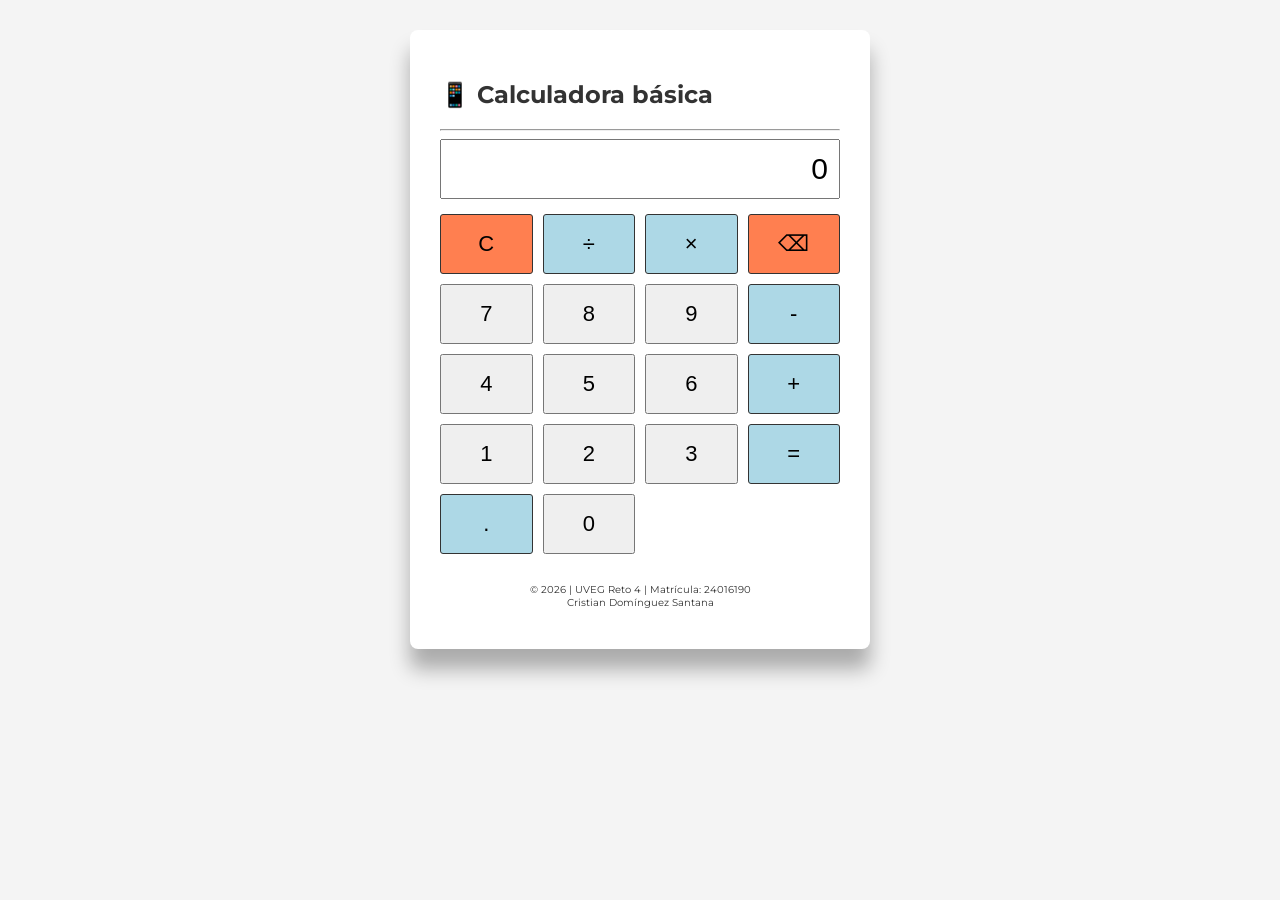
==== Calculadora/calculadora.html @ 877d7909 "calculadora" ====
<!DOCTYPE html>
<html lang="es">
<head>
    <meta charset="UTF-8">
    <link href="https://fonts.googleapis.com/css?family=Montserrat" rel="stylesheet">
    <title>Calculadora básica</title>
    <link rel="stylesheet" href="css/styles.css">
</head>
<body>

    <div class="contenedor">
        <h2 style="color: #333;">📱 Calculadora básica</h2>
        <hr>

        <input type="text" id="pantalla" value="0" readonly>

        <div class="botones">

            <button class="clear" onclick="limpiar()">C</button>
            <button class="operaciones" onclick="operacion('/')">÷</button>
            <button class="operaciones" onclick="operacion('*')">×</button>
            <button class="clear" onclick="borrar()">⌫</button>

            <button onclick="numero('7')">7</button>
            <button onclick="numero('8')">8</button>
            <button onclick="numero('9')">9</button>
            <button class="operaciones" onclick="operacion('-')">-</button>

            <button onclick="numero('4')">4</button>
            <button onclick="numero('5')">5</button>
            <button onclick="numero('6')">6</button>
            <button class="operaciones" onclick="operacion('+')">+</button>

            <button onclick="numero('1')">1</button>
            <button onclick="numero('2')">2</button>
            <button onclick="numero('3')">3</button>
            <button class="operaciones" onclick="resultado()">=</button>

            <button class="operaciones" onclick="decimal()">.</button>
            <button onclick="numero('0')">0</button>

        </div>

        <br>
        <footer class="footer">
            © 2026 | UVEG Reto 4 | Matrícula: 24016190 <br>
            Cristian Domínguez Santana 
        </footer>

    </div> <!--fin del contenedor-->
    
    <script src="/js/app.js"></script>
</body>
</html>
---- Calculadora/css/styles.css ----
body {
  margin: 0;
  font-family: 'Montserrat', sans-serif;
  background: url('/img/back.jpg') center / cover no-repeat fixed, #F4F4F4;
  padding: 30px;
  min-height: 90vh;
}

.contenedor{
    box-shadow: 0 20px 20px 0 rgba(0, 0, 0, 0.3);
    background: #fff; 
    padding: 30px; 
    border-radius: 8px; 
    max-width: 400px; 
    margin: auto; 
}

#pantalla{
    width:100%;
    height:60px;
    font-size:30px;
    text-align:right;
    margin-bottom:15px;
    padding-right:10px;
    box-sizing:border-box;
}

.botones{
    display:grid;
    grid-template-columns:repeat(4,1fr);
    gap:10px;
}

button{
    height:60px;
    font-size:22px;
    cursor:pointer;
}

.operaciones{
    background-color:lightblue;
    border: 1px solid #333;
    border-radius: 3px;
}

.clear{
    background-color: coral;
    border: 1px solid #333;
    border-radius: 3px;
}

.footer{
  /*background-color: #333333;*/
  padding: 10px;
  color: #333;
  text-align: center;
  font-size: x-small;
}
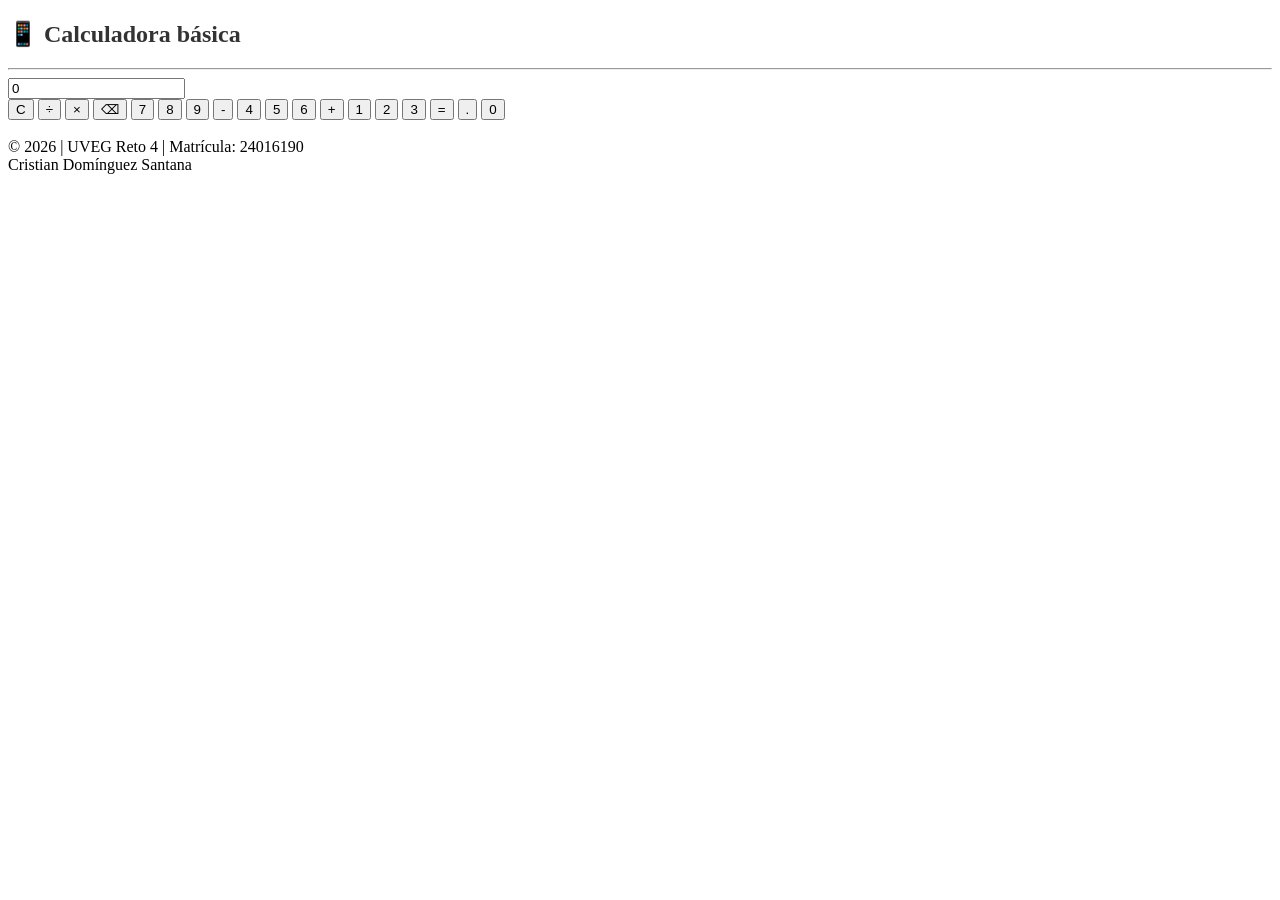
==== commit 0877edb8: "html" ====
--- a/Calculadora/calculadora.html
+++ b/Calculadora/calculadora.html
@@ -4,7 +4,7 @@
     <meta charset="UTF-8">
     <link href="https://fonts.googleapis.com/css?family=Montserrat" rel="stylesheet">
     <title>Calculadora básica</title>
-    <link rel="stylesheet" href="css/styles.css">
+    <link rel="stylesheet" href="Calculadora/css/styles.css">
 </head>
 <body>
 
@@ -49,6 +49,6 @@
 
     </div> <!--fin del contenedor-->
     
-    <script src="/js/app.js"></script>
+    <script src="/Calculadora/js/app.js"></script>
 </body>
 </html>
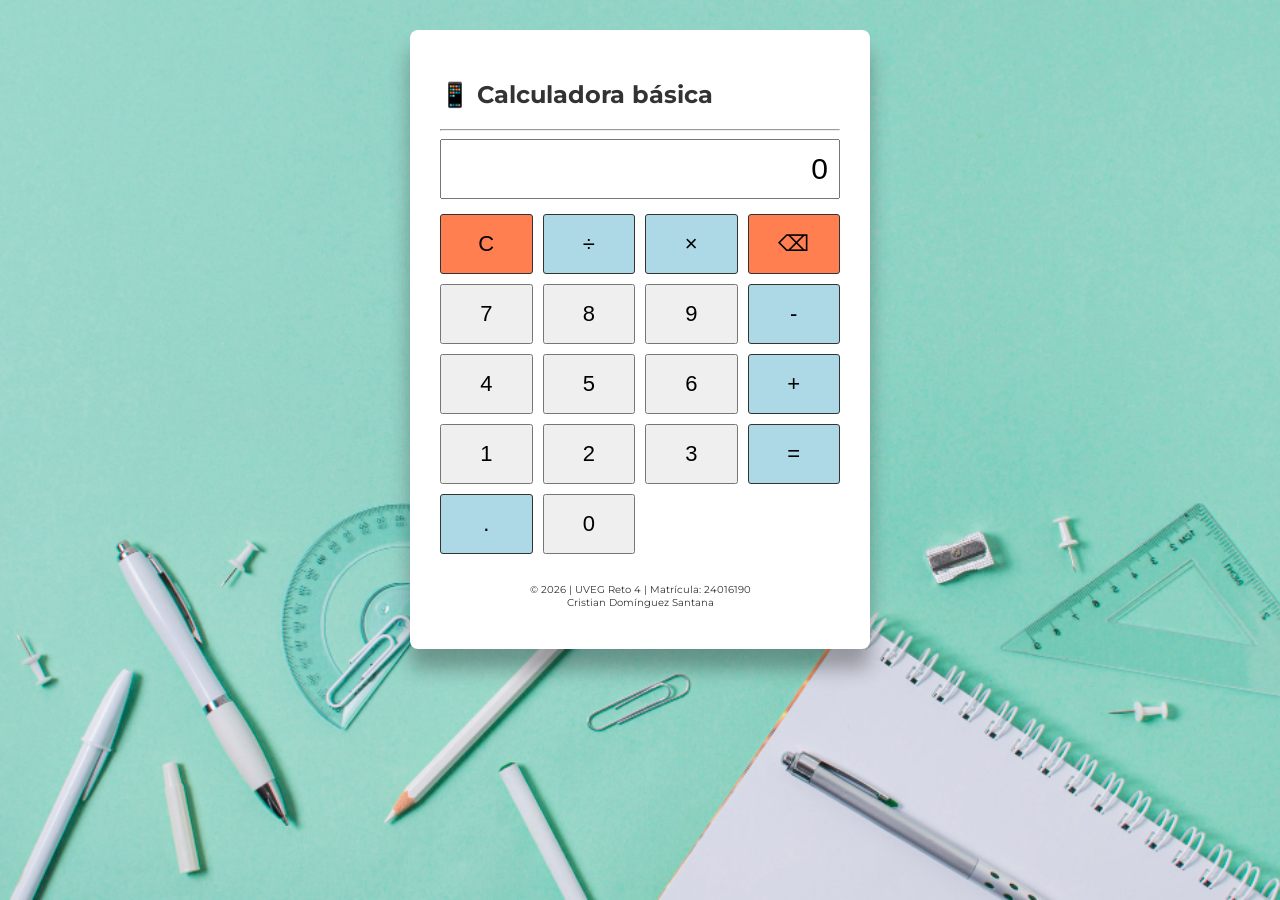
==== commit 7bb19ab4: "cal" ====
--- a/Calculadora/calculadora.html
+++ b/Calculadora/calculadora.html
@@ -4,7 +4,7 @@
     <meta charset="UTF-8">
     <link href="https://fonts.googleapis.com/css?family=Montserrat" rel="stylesheet">
     <title>Calculadora básica</title>
-    <link rel="stylesheet" href="Calculadora/css/styles.css">
+    <link rel="stylesheet" href="css/styles.css">
 </head>
 <body>
 
--- a/Calculadora/css/styles.css
+++ b/Calculadora/css/styles.css
@@ -0,0 +1,58 @@
+body {
+  margin: 0;
+  font-family: 'Montserrat', sans-serif;
+  background: url('/Calculadora/img/back.jpg') center / cover no-repeat fixed, #F4F4F4;
+  padding: 30px;
+  min-height: 90vh;
+}
+
+.contenedor{
+    box-shadow: 0 20px 20px 0 rgba(0, 0, 0, 0.3);
+    background: #fff; 
+    padding: 30px; 
+    border-radius: 8px; 
+    max-width: 400px; 
+    margin: auto; 
+}
+
+#pantalla{
+    width:100%;
+    height:60px;
+    font-size:30px;
+    text-align:right;
+    margin-bottom:15px;
+    padding-right:10px;
+    box-sizing:border-box;
+}
+
+.botones{
+    display:grid;
+    grid-template-columns:repeat(4,1fr);
+    gap:10px;
+}
+
+button{
+    height:60px;
+    font-size:22px;
+    cursor:pointer;
+}
+
+.operaciones{
+    background-color:lightblue;
+    border: 1px solid #333;
+    border-radius: 3px;
+}
+
+.clear{
+    background-color: coral;
+    border: 1px solid #333;
+    border-radius: 3px;
+}
+
+.footer{
+  /*background-color: #333333;*/
+  padding: 10px;
+  color: #333;
+  text-align: center;
+  font-size: x-small;
+}
